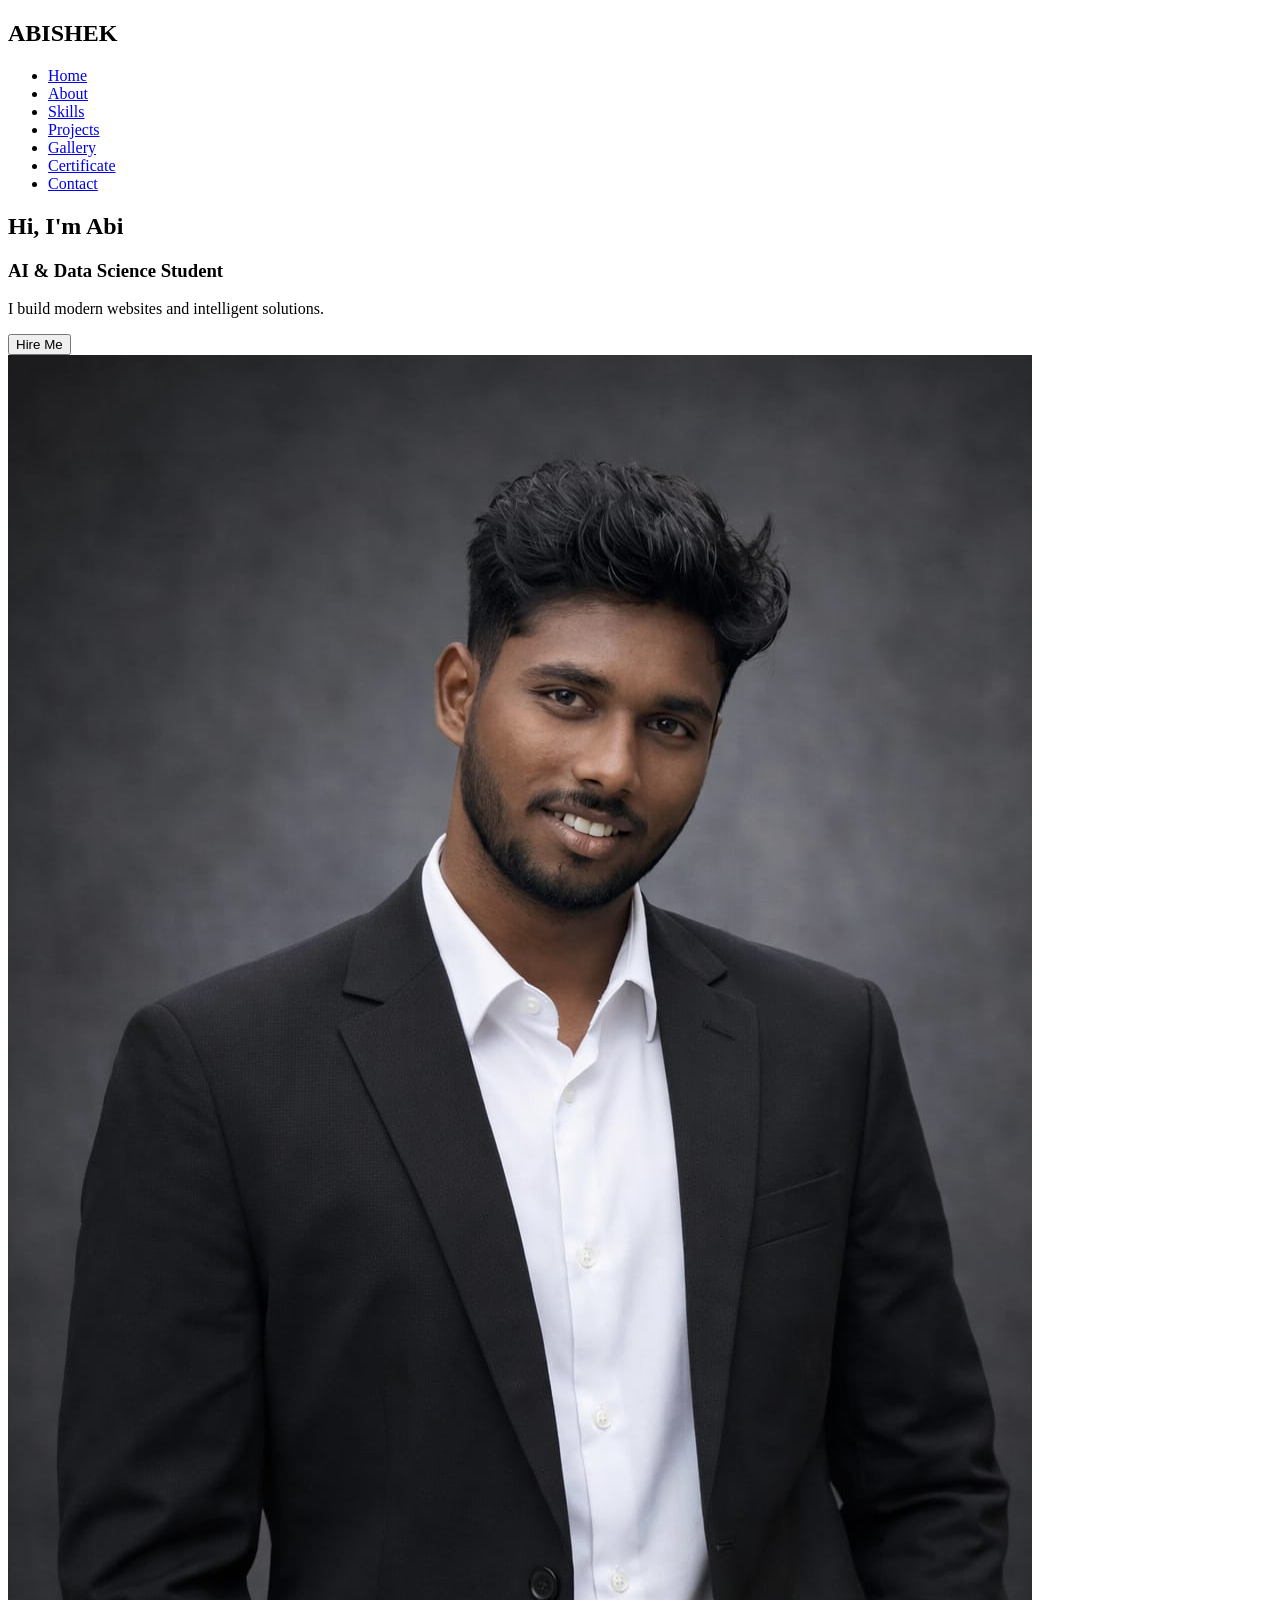
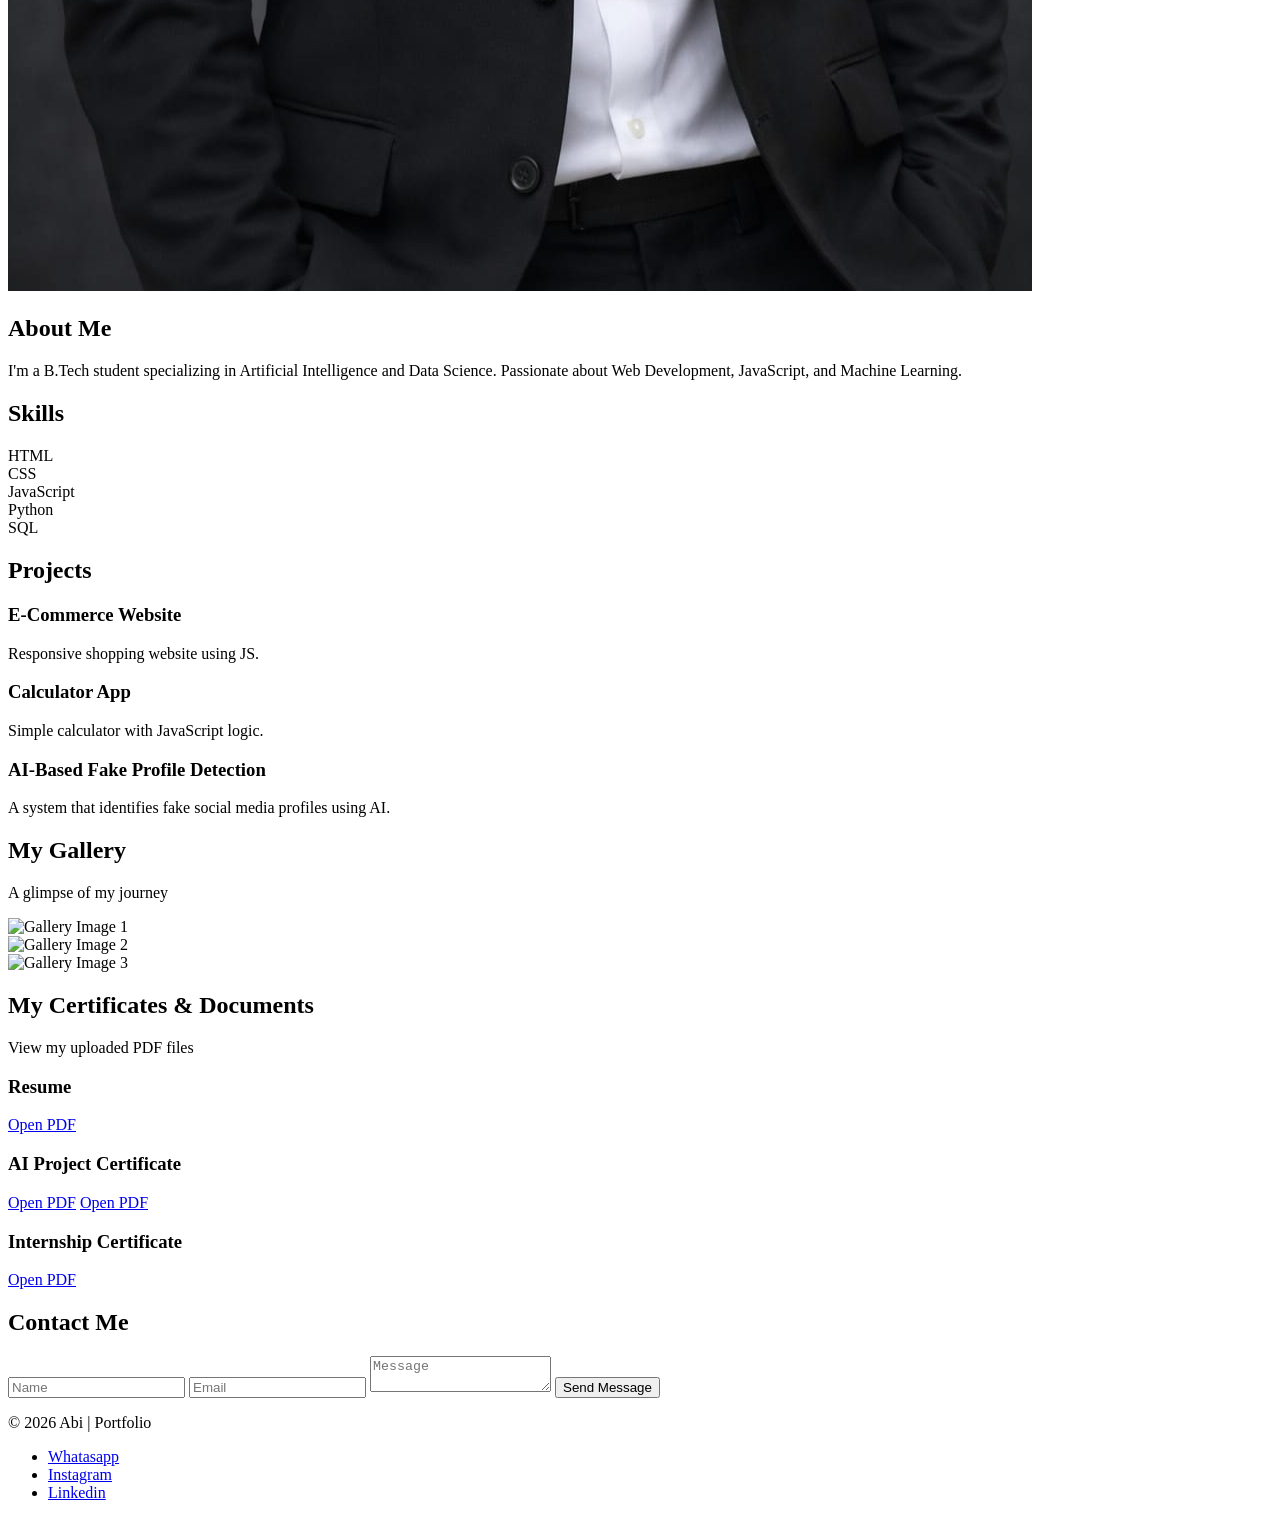
==== index.html @ a483047b "Add files via upload Signed-off-by: Abishek <aabishekanu@gmail.com>" ====
<!DOCTYPE html>
<html lang="en">
<head>
    <meta charset="UTF-8">
    <title>Abi| Portfolio</title>
    <link rel="stylesheet" href="pro.css">
</head>
<body>

<!-- Navbar -->
<header>
    <nav class="navbar">
        <h2 class="logo">ABISHEK</h2>
        <ul class="nav-links">
            <li><a href="#home">Home</a></li>
            <li><a href="#about">About</a></li>
             <li><a href="#skills">Skills</a></li>
            <li><a href="#projects">Projects</a></li>
            <li><a href="#gallery">Gallery</a></li>
            <li><a href="#resume"> Certificate</a></li>
            <li><a href="#contact">Contact</a></li>
        </ul>
    </nav>
</header>

<!-- Hero Section -->
<section id="home" class="hero">
    <div class="hero-text">
        <h1>Hi, I'm <span>Abi</span></h1>
        <h3>AI & Data Science Student</h3>
        <p>I build modern websites and intelligent solutions.</p>
        <button onclick="showMessage()">Hire Me</button>
    </div>

    <div class="hero-img">
        <img src="image.jpg.jpeg" alt="Abi Photo">
    </div>
</section>

<!-- About -->
<section id="about" class="section">
   
    <h2>About Me</h2>
    <p>
        I'm a B.Tech student specializing in Artificial Intelligence and Data Science.
        Passionate about Web Development, JavaScript, and Machine Learning.
    </p>
</section>

<!-- Skills -->
<section id="skills" class="section bg-light">
    <h2>Skills</h2>
    <div class="skills-grid">
        <div class="skill-card">HTML</div>
        <div class="skill-card">CSS</div>
        <div class="skill-card">JavaScript</div>
        <div class="skill-card">Python</div>
        <div class="skill-card">SQL</div>
    </div>
</section>

<!-- Projects -->
<section id="projects" class="section">
    <h2>Projects</h2>
    <div class="project-grid">
        <div class="project-card">
            <h3>E-Commerce Website</h3>
            <p>Responsive shopping website using JS.</p>
        </div>
        <div class="project-card">
            <h3>Calculator App</h3>
            <p>Simple calculator with JavaScript logic.</p>
        </div>
        <div class="project-card">
            <h3>AI-Based Fake Profile Detection</h3>
            <p>A system that identifies fake social media profiles using AI.</p>
        </div>
    </div>
</section>
 <!-- Gallery -->
<section id="gallery" class="section bg-light">
    <h2>My Gallery</h2>
    <p class="section-subtitle">A glimpse of my journey</p>

    <div class="gallery-grid">
        <div class="gallery-card">
            <img src="img.jpg.jpg" alt="Gallery Image 1">
        </div>
        <div class="gallery-card">
            <img src="img1.jpg.jpg" alt="Gallery Image 2">
        </div>
        <div class="gallery-card">
            <img src="img2.jpg.jpg" alt="Gallery Image 3">
        </div>
    </div>

</section>
<!-- PDF Gallery -->
<section id="gallery1" class="section bg-light1">
    <h2>My Certificates & Documents</h2>
    <p class="section-subtitle">View my uploaded PDF files</p>

    <div class="pdf-grid">
        <div class="pdf-card">
            <h3>Resume</h3>
            <src="resume.pdf" type="application/pdf" width="100%" height="200px" />
            <a href="./jobresum.docx" target="_blank" class="pdf-btn">Open PDF</a>
        </div>

        <div class="pdf-card">
            <h3>AI Project Certificate</h3>
            <src="certificate1.pdf" type="application/pdf" width="100%" height="200px" />
            <a href="https://drive.google.com/file/d/1B72And4pLoUKzCduu_mbWz-xiP0XSysW/view?usp=drivesdk" target="_blank" class="pdf-btn">Open PDF</a>
             <a href="https://drive.google.com/file/d/1B72And4pLoUKzCduu_mbWz-xiP0XSysW/view?usp=drivesdk" target="_blank" class="pdf-btn">Open PDF</a>
        </div>

        <div class="pdf-card">
            <h3>Internship Certificate</h3>
            <src="certificate2.pdf" type="application/pdf" width="100%" height="200px" />
            <a href="https://drive.google.com/file/d/10TyChtx0NAt2EqZ3vGag-SKb4QlRWijA/view?usp=drivesdkf" target="_blank" class="pdf-btn">Open PDF</a>
        </div>
    </div>
</section>

<!-- Contact -->
<section id="contact" class="section bg-dark">
    <h2>Contact Me</h2>
    <form class="contact-form">
        <input type="text" placeholder="Name" required>
        <input type="email" placeholder="Email" required>
        <textarea placeholder="Message"></textarea>
        <button type="submit">Send Message</button>
    </form>
</section>

<footer>
    <p>© 2026 Abi | Portfolio</p>
    <ul class="socialmedia">
    <li><a href="https://wa.me/qr/EKMRALUXNLZWH1">Whatasapp</a></li>
    <li><a href="https://www.instagram.com/_abi_spotend_2k5?igsh=MXE5bzB2cThyaWxuNg==m">Instagram</a></li>
    <li><a href="https://www.linkedin.com/in/abishek-a-234bb5365?utm_source=share_via&utm_content=profile&utm_medium=member_android">Linkedin</a></li>
    </ul>
</footer>

<script src="pro.js"></script>
</body>
</html>
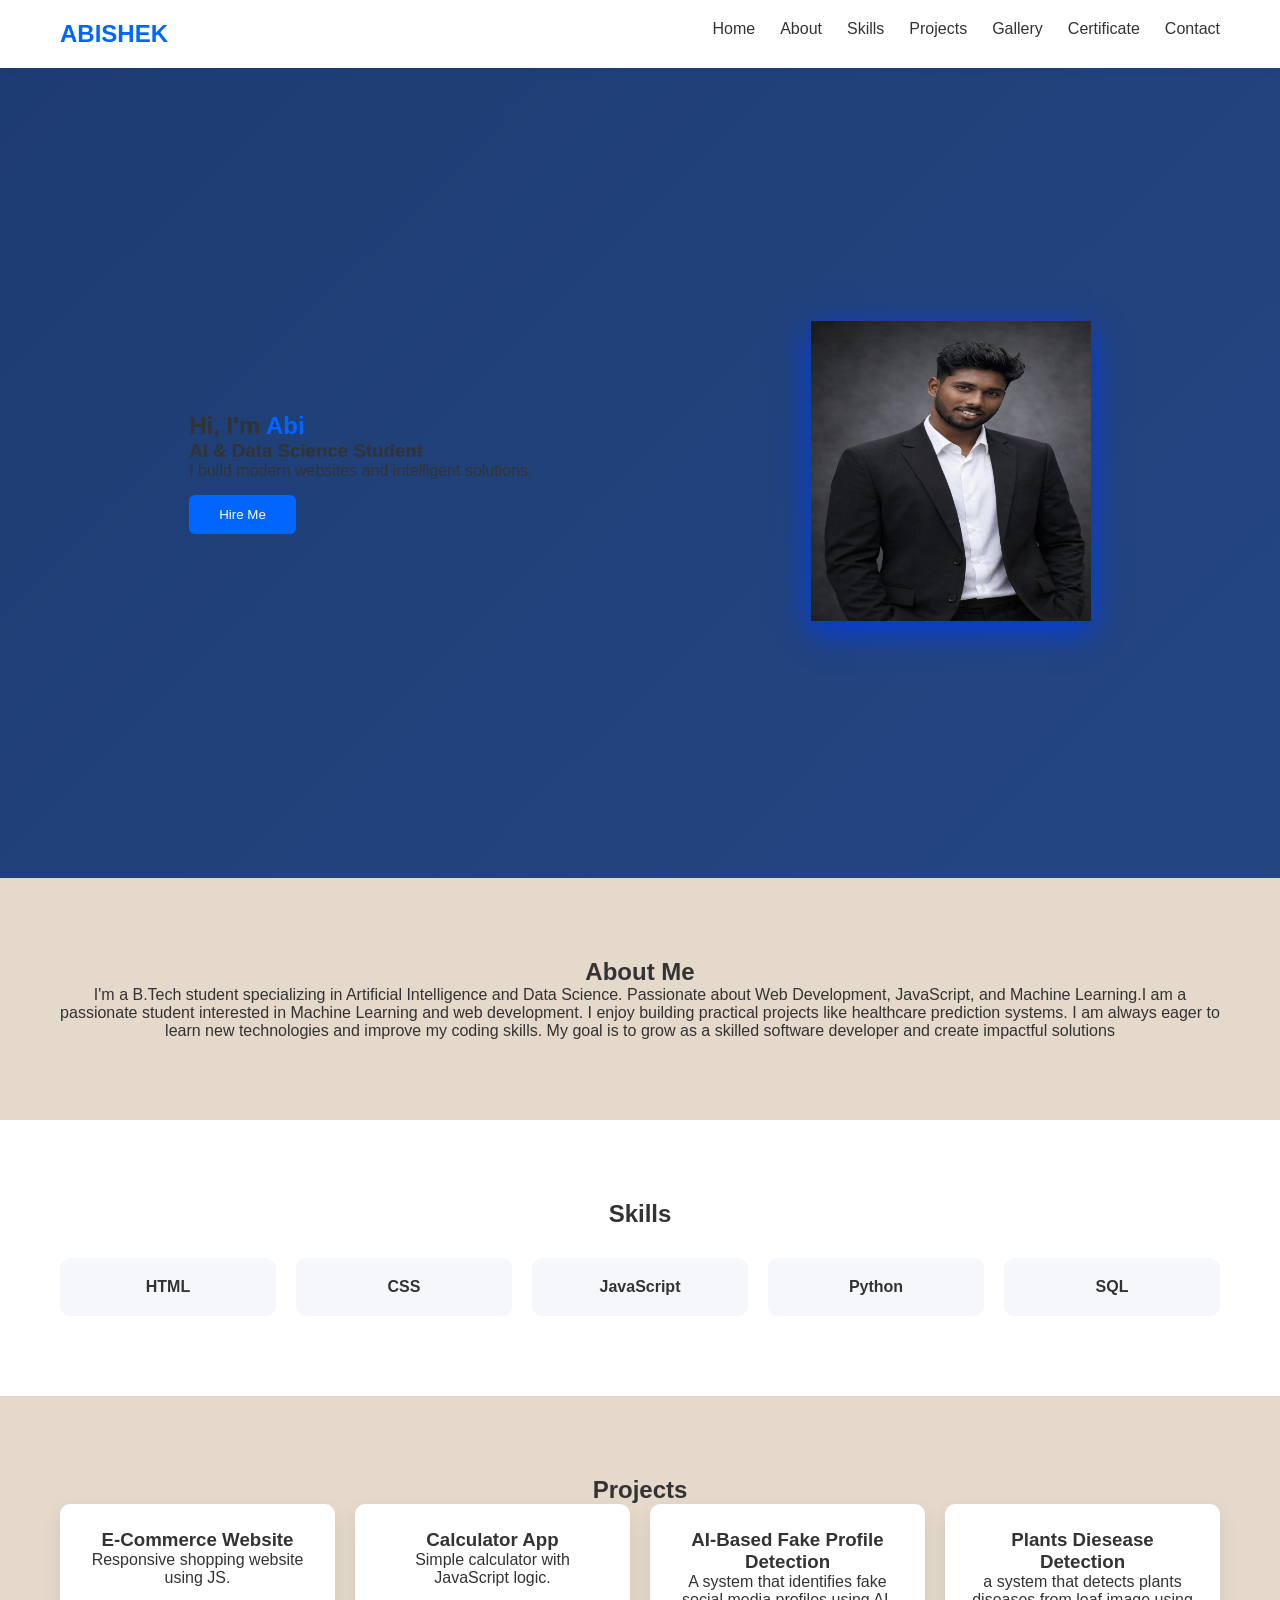
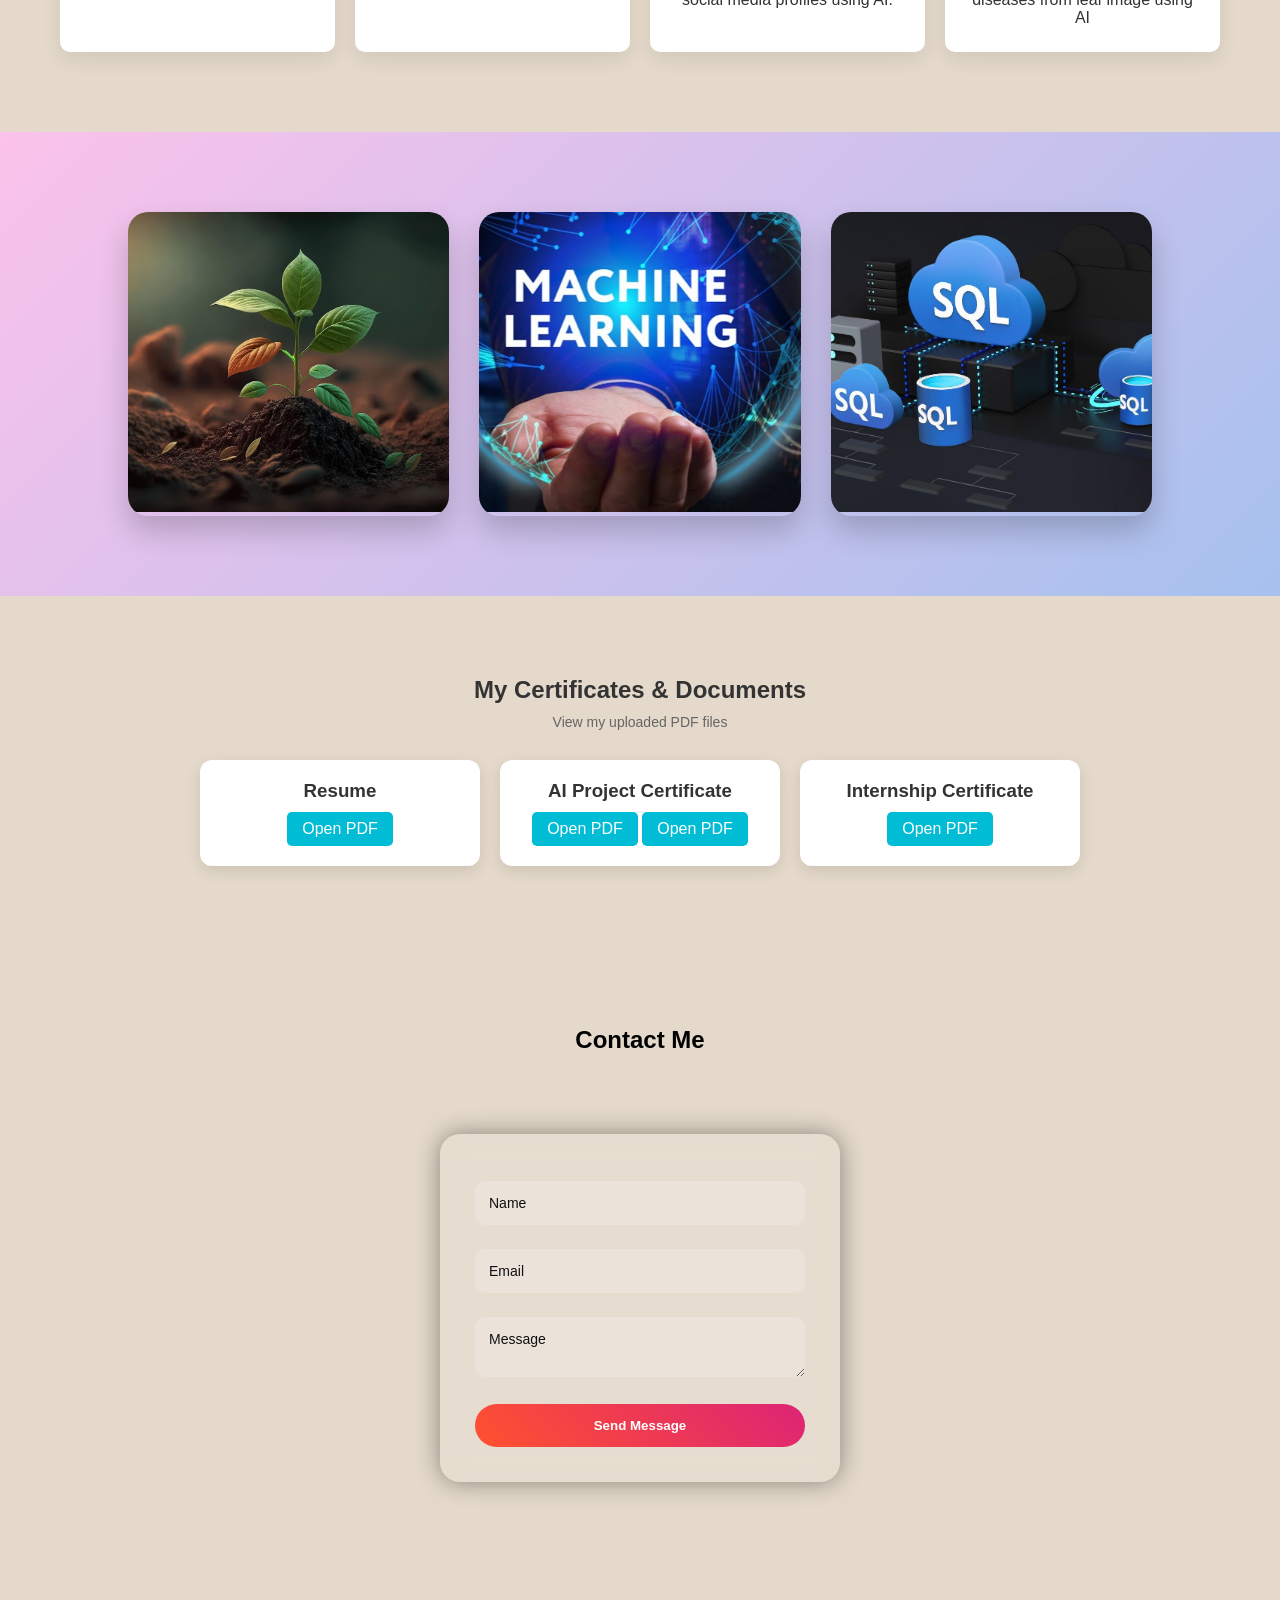
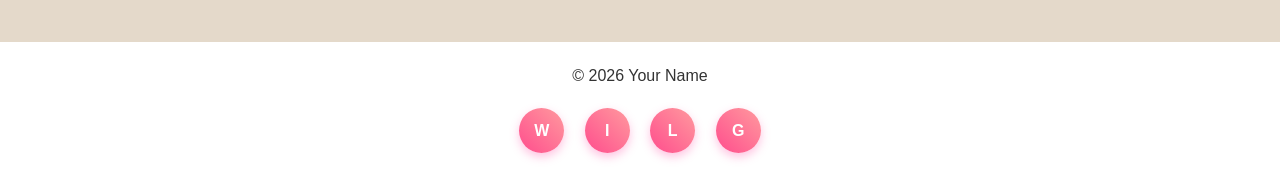
==== commit a500a638: "Add files via upload Signed-off-by: Abishek <aabishekanu@gmail.com>" ====
--- a/index.html
+++ b/index.html
@@ -3,7 +3,7 @@
 <head>
     <meta charset="UTF-8">
     <title>Abi| Portfolio</title>
-    <link rel="stylesheet" href="pro.css">
+    <link rel="stylesheet" href="index.css">
 </head>
 <body>
 
@@ -43,7 +43,10 @@
     <h2>About Me</h2>
     <p>
         I'm a B.Tech student specializing in Artificial Intelligence and Data Science.
-        Passionate about Web Development, JavaScript, and Machine Learning.
+        Passionate about Web Development, JavaScript, and Machine Learning.I am a passionate student interested in Machine Learning and web development.
+I enjoy building practical projects like healthcare prediction systems.
+I am always eager to learn new technologies and improve my coding skills.
+My goal is to grow as a skilled software developer and create impactful solutions
     </p>
 </section>
 
@@ -75,28 +78,44 @@
             <h3>AI-Based Fake Profile Detection</h3>
             <p>A system that identifies fake social media profiles using AI.</p>
         </div>
+        <div class="project-card">
+            <h3>Plants Diesease Detection </h3>
+            <p> a system that detects plants diseases from leaf image using AI</p>
+        </div>
+
+
     </div>
 </section>
- <!-- Gallery -->
-<section id="gallery" class="section bg-light">
-    <h2>My Gallery</h2>
-    <p class="section-subtitle">A glimpse of my journey</p>
+<section class="gallery-section">
+    <div class="gallery-grid">
 
-    <div class="gallery-grid">
-        <div class="gallery-card">
-            <img src="img.jpg.jpg" alt="Gallery Image 1">
+        <div class="gallery-card" onclick="toggleText(this)">
+            <img src="./ai-plants.jpg" alt="Plant">
+            <div class="click-text">
+                This leaf is healthy and analyzed by AI.
+            </div>
         </div>
-        <div class="gallery-card">
-            <img src="img1.jpg.jpg" alt="Gallery Image 2">
+
+        <div class="gallery-card" onclick="toggleText(this)">
+            <img src="./machinelearning1.jpg" alt="Plant">
+            <div class="click-text">
+                Disease detected: Early blight infection.
+            </div>
         </div>
-        <div class="gallery-card">
-            <img src="img2.jpg.jpg" alt="Gallery Image 3">
+
+        <div class="gallery-card" onclick="toggleText(this)">
+            <img src="./sql-image.jpeg" alt="Plant">
+            <div class="click-text">
+                AI confidence level: 95% accuracy.
+            </div>
         </div>
+
     </div>
+</section>
 
 </section>
 <!-- PDF Gallery -->
-<section id="gallery1" class="section bg-light1">
+<section id="resume" class="section bg-light1">
     <h2>My Certificates & Documents</h2>
     <p class="section-subtitle">View my uploaded PDF files</p>
 
@@ -134,14 +153,24 @@
 </section>
 
 <footer>
-    <p>© 2026 Abi | Portfolio</p>
-    <ul class="socialmedia">
-    <li><a href="https://wa.me/qr/EKMRALUXNLZWH1">Whatasapp</a></li>
-    <li><a href="https://www.instagram.com/_abi_spotend_2k5?igsh=MXE5bzB2cThyaWxuNg==m">Instagram</a></li>
-    <li><a href="https://www.linkedin.com/in/abishek-a-234bb5365?utm_source=share_via&utm_content=profile&utm_medium=member_android">Linkedin</a></li>
-    </ul>
+    <p>© 2026 Your Name</p>
+    <div class="social-icons">
+        <a href="https://wa.me/qr/EKMRALUXNLZWH1" class="social-btn">W</a>
+        <a href="https://www.instagram.com/_abi_spotend_2k5?igsh=MXE5bzB2cThyaWxuNg==m" class="social-btn">I</a>
+        <a href="https://www.linkedin.com/in/abishek-a-234bb5365?utm_source=share_via&utm_content=profile&utm_medium=member_android" class="social-btn">L</a>
+        <a href="#" class="social-btn">G</a>
+    </div>
 </footer>
 
-<script src="pro.js"></script>
+<script src="index.js"></script>
+<script>
+function toggleText(card) {
+    card.classList.toggle("active");
+}
+</script>
 </body>
 </html>
+
+
+
+
--- a/index.css
+++ b/index.css
@@ -0,0 +1,318 @@
+* {
+    margin: 0;
+    padding: 0;
+    box-sizing: border-box;
+    font-family: 'Segoe UI', sans-serif;
+}
+
+body {
+    background: #f5f7fb;
+    color: #333;
+}
+
+/* Navbar */
+.navbar {
+    display: flex;
+    justify-content: space-between;
+    padding: 20px 60px;
+    background: #ffffff;
+    box-shadow: 0 2px 10px rgba(0,0,0,0.05);
+}
+
+.logo {
+    color: #0066ff;
+}
+
+.nav-links {
+    display: flex;
+    list-style: none;
+}
+
+.nav-links li {
+    margin-left: 25px;
+}
+
+.nav-links a {
+    text-decoration: none;
+    color: #333;
+    font-weight: 500;
+}
+
+/* Hero */
+.hero {
+    display: flex;
+    justify-content: space-around;
+    align-items: center;
+    height: 90vh;
+    padding: 0 50px;
+}
+
+.hero-text h1 span {
+    color: #0066ff;
+}
+
+.hero-text button {
+    padding: 12px 30px;
+    background: #0066ff;
+    color: white;
+    border: none;
+    margin-top: 15px;
+    border-radius: 6px;
+    cursor: pointer;
+}
+
+.hero-img img {
+    width:280px;
+    height:300px;
+    box-shadow: 0 10px 30px rgba(2, 60, 234, 0.957);
+}
+
+/* Sections */
+.section {
+    padding: 80px 60px;
+    text-align: center;
+    background-color: #e4d9ca;
+}
+
+.bg-light {
+    background: #ffffff;
+}
+
+.bg-dark {
+    background-color: #e4d9ca;
+    color: rgb(0, 0, 0);
+}
+
+/* Skills */
+.skills-grid {
+    display: grid;
+    grid-template-columns: repeat(auto-fit, minmax(150px, 1fr));
+    gap: 20px;
+    margin-top: 30px;
+}
+
+.skill-card {
+    padding: 20px;
+    background: #f5f7fb;
+    border-radius: 10px;
+    font-weight: bold;
+}
+
+/* Projects */
+.project-grid {
+    display: grid;
+    grid-template-columns: repeat(auto-fit, minmax(250px, 1fr));
+    gap: 20px;
+}
+
+.project-card {
+    background: #ffffff;
+    padding: 25px;
+    border-radius: 10px;
+    box-shadow: 0 8px 20px rgba(0,0,0,0.08);
+}
+
+/* Page Background */
+body {
+    background: linear-gradient(135deg, #1e3c72, #2a5298);
+    font-family: Arial, sans-serif;
+}
+
+
+/* Contact Container */
+.contact-form {
+    width: 400px;
+    margin: 80px auto;
+    padding: 35px;
+    border-radius: 20px;
+    background: rgba(255, 255, 255, 0.1);
+    backdrop-filter: blur(12px);
+    box-shadow: 0 0 25px rgba(0, 0, 0, 0.4);
+    display: flex;
+    flex-direction: column;
+}
+
+/* Inputs & Textarea */
+.contact-form input,
+.contact-form textarea {
+    margin: 12px 0;
+    padding: 14px;
+    border-radius: 10px;
+    border: none;
+    outline: none;
+    font-size: 14px;
+    background: rgba(255, 255, 255, 0.2);
+    color: rgb(29, 29, 29);
+    transition: 0.3s ease;
+}
+
+/* Placeholder Color */
+.contact-form input::placeholder,
+.contact-form textarea::placeholder {
+    color: #101010;
+}
+
+/* Focus Effect */
+.contact-form input:focus,
+.contact-form textarea:focus {
+    background: rgba(255, 255, 255, 0.3);
+    box-shadow: 0 0 10px rgba(224, 210, 210, 0.6);
+}
+
+/* Button */
+.contact-form button {
+    margin-top: 15px;
+    padding: 14px;
+    border-radius: 25px;
+    border: none;
+    background: linear-gradient(45deg, #ff512f, #dd2476);
+    color: white;
+    font-weight: bold;
+    cursor: pointer;
+    transition: 0.3s;
+}
+
+/* Button Hover */
+.contact-form button:hover {
+    transform: scale(1.05);
+    box-shadow: 0 0 15px rgba(210, 203, 203, 0.7);
+}
+/* Footer */
+footer {
+    text-align: center;
+    padding: 25px;
+    background: #ffffff;
+}
+
+/* Subtitle */
+.section-subtitle {
+    margin-top: 10px;
+    color: #666;
+    font-size: 14px;
+}
+
+/* Social Icons Container */
+.social-icons {
+    margin-top: 15px;
+}
+
+/* Social Button */
+.social-btn {
+    display: inline-flex;
+    align-items: center;
+    justify-content: center;
+    width: 45px;
+    height: 45px;
+    margin: 8px;
+    border-radius: 50%;
+    background: linear-gradient(45deg, #ff4d8d, #ff9a9e);
+    color: white;
+    font-weight: bold;
+    text-decoration: none;
+    transition: 0.3s ease;
+    box-shadow: 0 4px 10px rgba(255, 105, 180, 0.4);
+}
+
+/* Hover Effect */
+.social-btn:hover {
+    transform: translateY(-6px);
+    box-shadow: 0 8px 18px rgba(255, 105, 180, 0.7);
+    background: linear-gradient(45deg, #d63384, #ff4d8d);
+}
+.gallery-section {
+    padding: 80px 10%;
+    background: linear-gradient(135deg, #fbc2eb, #a6c1ee);
+}
+
+.gallery-grid {
+    display: grid;
+    grid-template-columns: repeat(auto-fit, minmax(250px, 1fr));
+    gap: 30px;
+}
+
+.gallery-card {
+    position: relative;
+    border-radius: 20px;
+    overflow: hidden;
+    cursor: pointer;
+    box-shadow: 0 15px 30px rgba(0,0,0,0.2);
+    transition: 0.4s ease;
+}
+
+.gallery-card img {
+    width: 100%;
+    height: 300px;
+    object-fit: cover;
+}
+
+/* Hidden Text */
+.gallery-card .click-text {
+    position: absolute;
+    bottom: 0;
+    width: 100%;
+    height: 100%;
+    background: rgba(0,0,0,0.75);
+    color: white;
+    display: flex;
+    justify-content: center;
+    align-items: center;
+    text-align: center;
+    padding: 20px;
+    opacity: 0;
+    transition: 0.4s ease;
+    font-size: 18px;
+}
+
+/* Show text when active */
+.gallery-card.active .click-text {
+    opacity: 1;
+}
+/* PDF Gallery */
+.pdf-grid {
+    display: flex;
+    justify-content: center;
+    gap: 20px;
+    flex-wrap: wrap;
+    margin-top: 30px;
+}
+
+.pdf-card {
+    background: white;
+    padding: 20px;
+    width: 280px;
+    border-radius: 12px;
+    box-shadow: 0 5px 15px rgba(0,0,0,0.1);
+    transition: 0.3s;
+}
+
+.pdf-card:hover {
+    transform: translateY(-8px);
+}
+
+.pdf-btn {
+    display: inline-block;
+    margin-top: 10px;
+    padding: 8px 15px;
+    background: #00bcd4;
+    color: white;
+    text-decoration: none;
+    border-radius: 5px;
+}
+.socialmedia {
+    display: flex;
+    justify-content: space-between;
+    padding: 20px 60px;
+    background: #ffffff;
+    box-shadow: 0 2px 10px rgba(0,0,0,0.05);
+}
+.socialmedia li{
+    list-style: none;
+
+}
+.socialmedia button{
+   
+    border-style: none;
+
+}
+
+
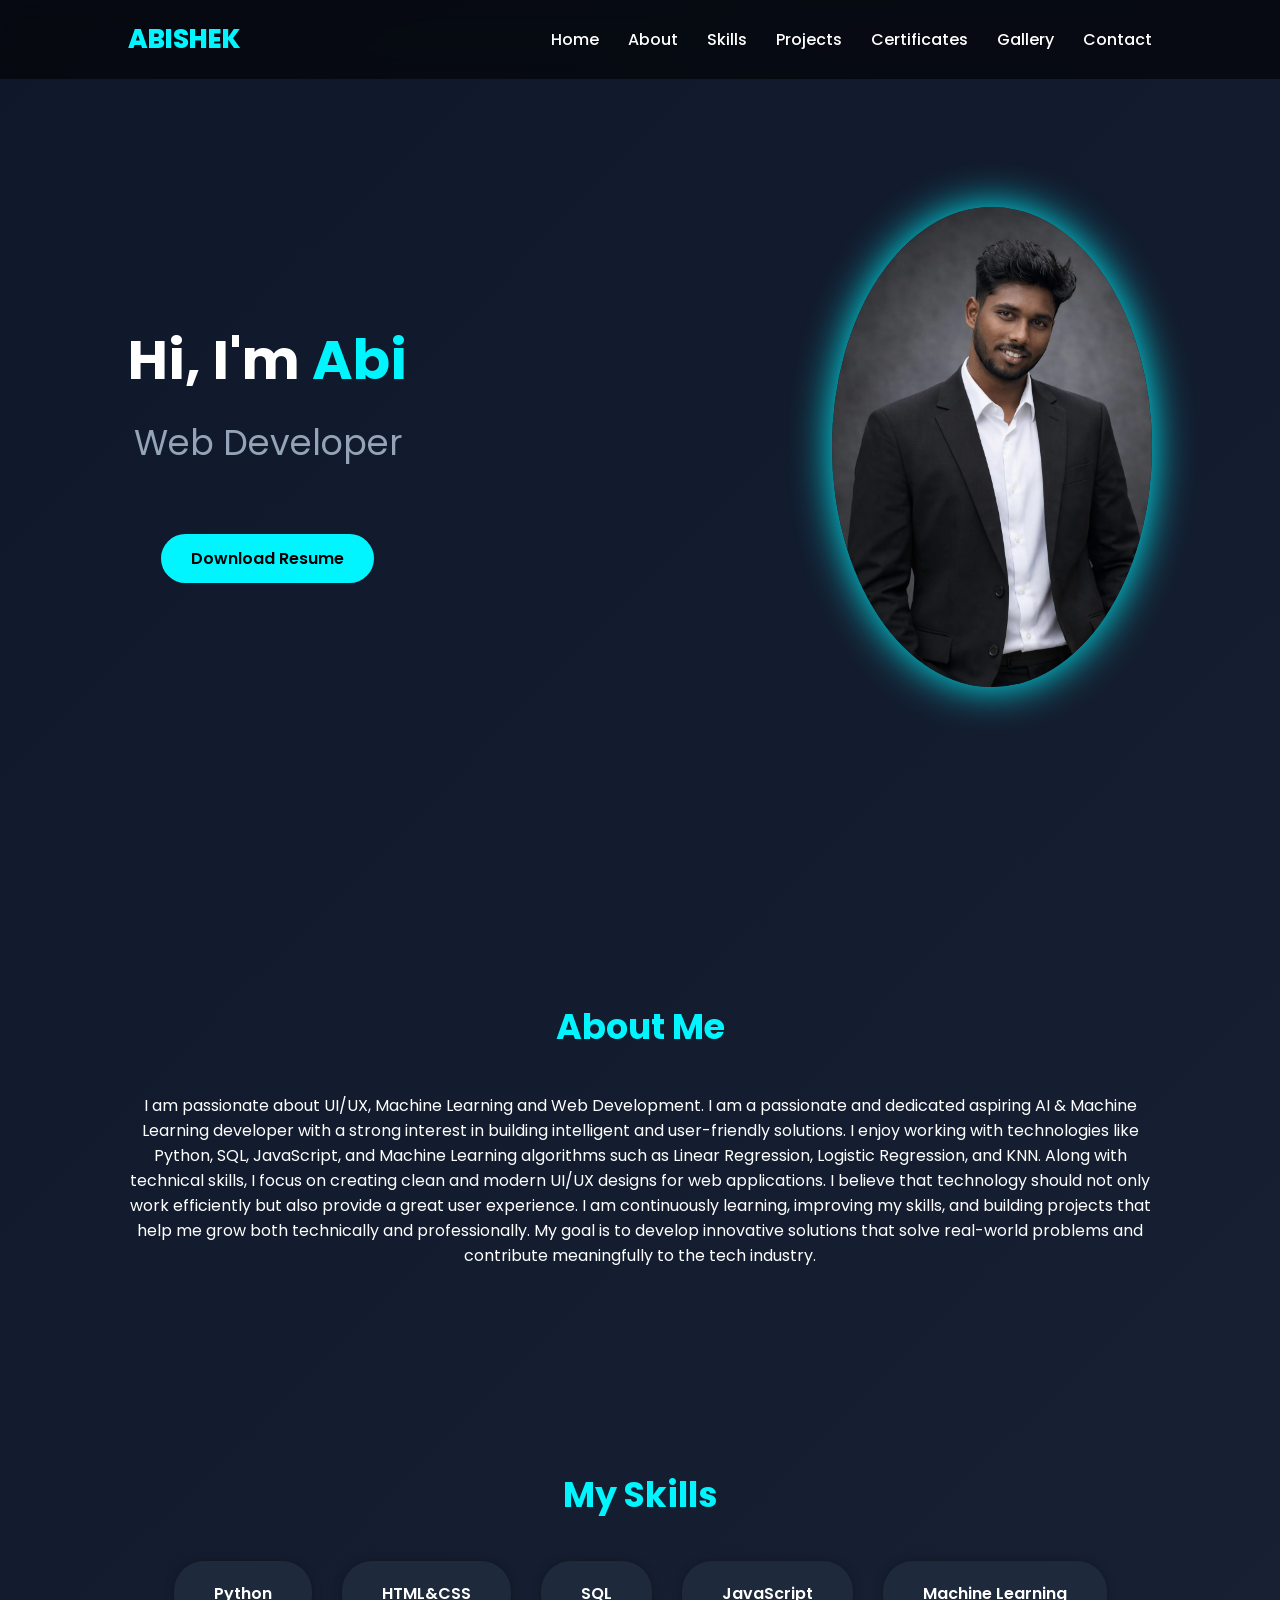
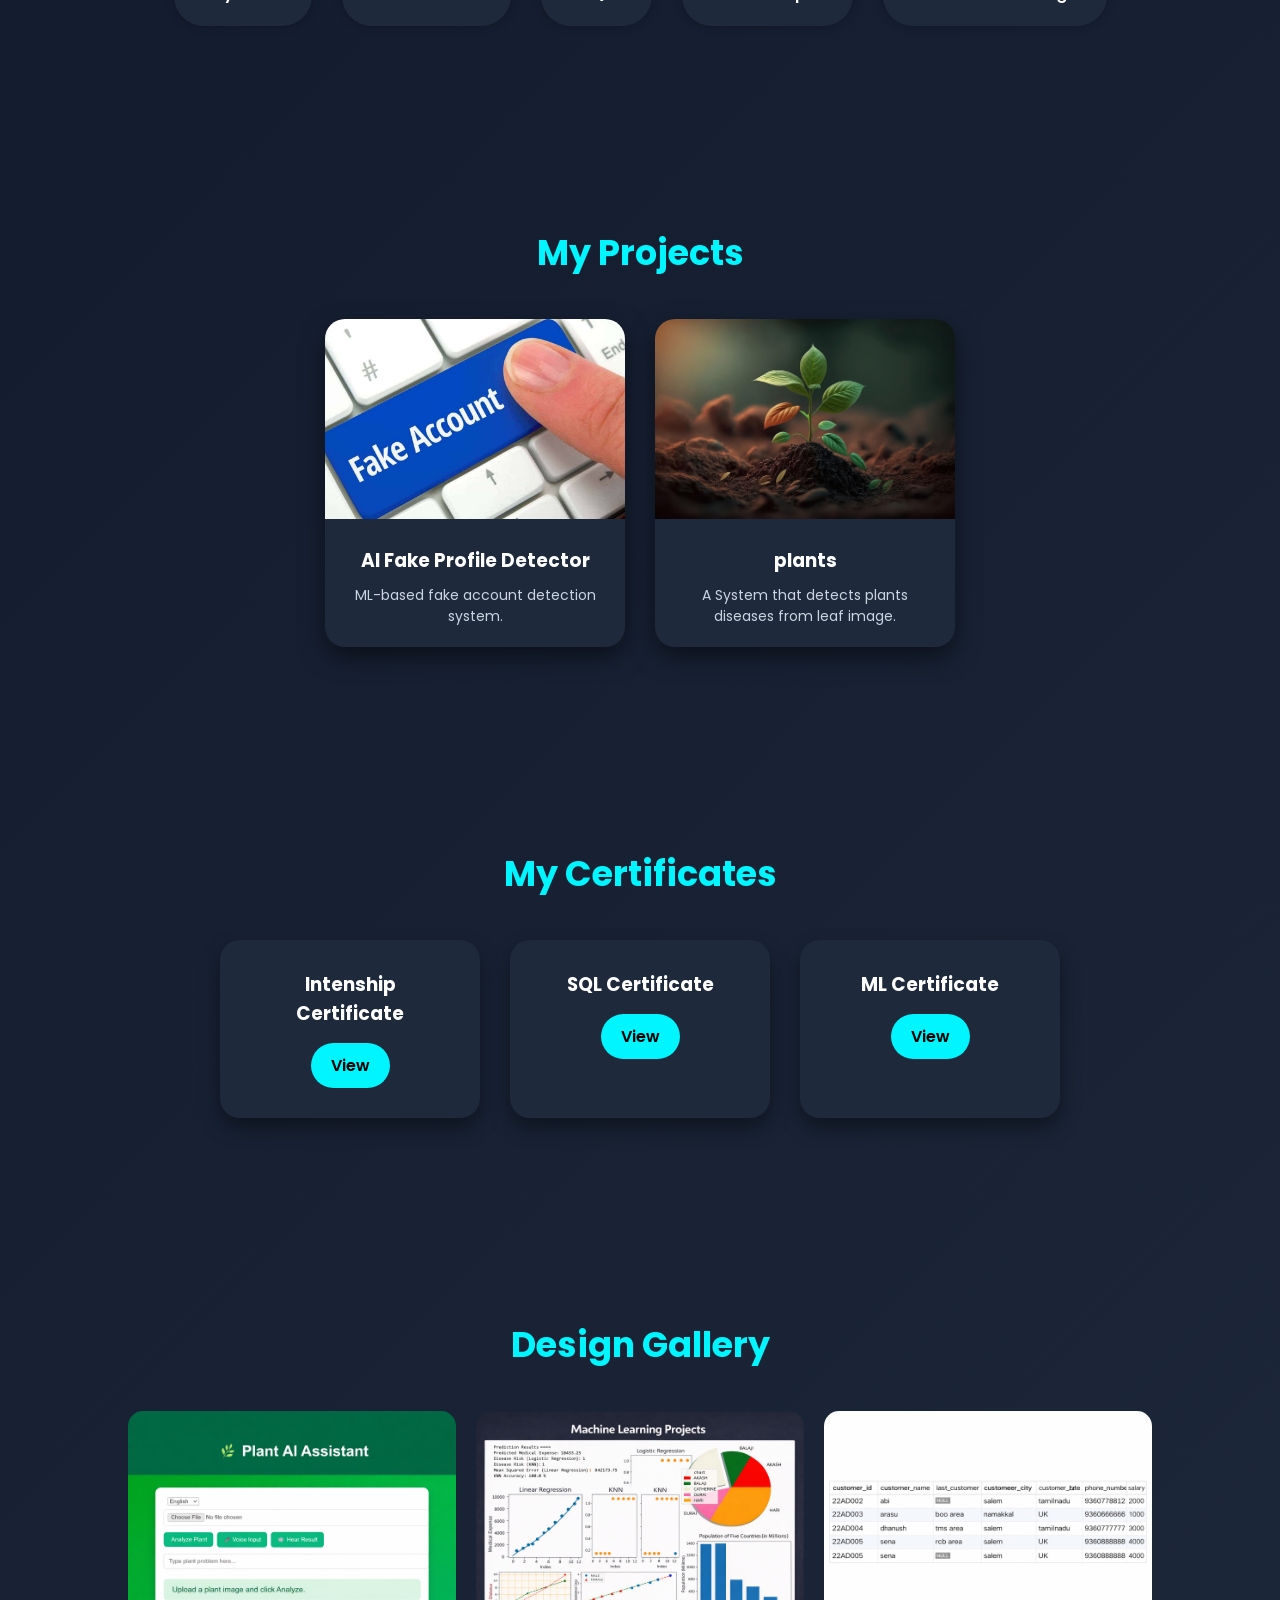
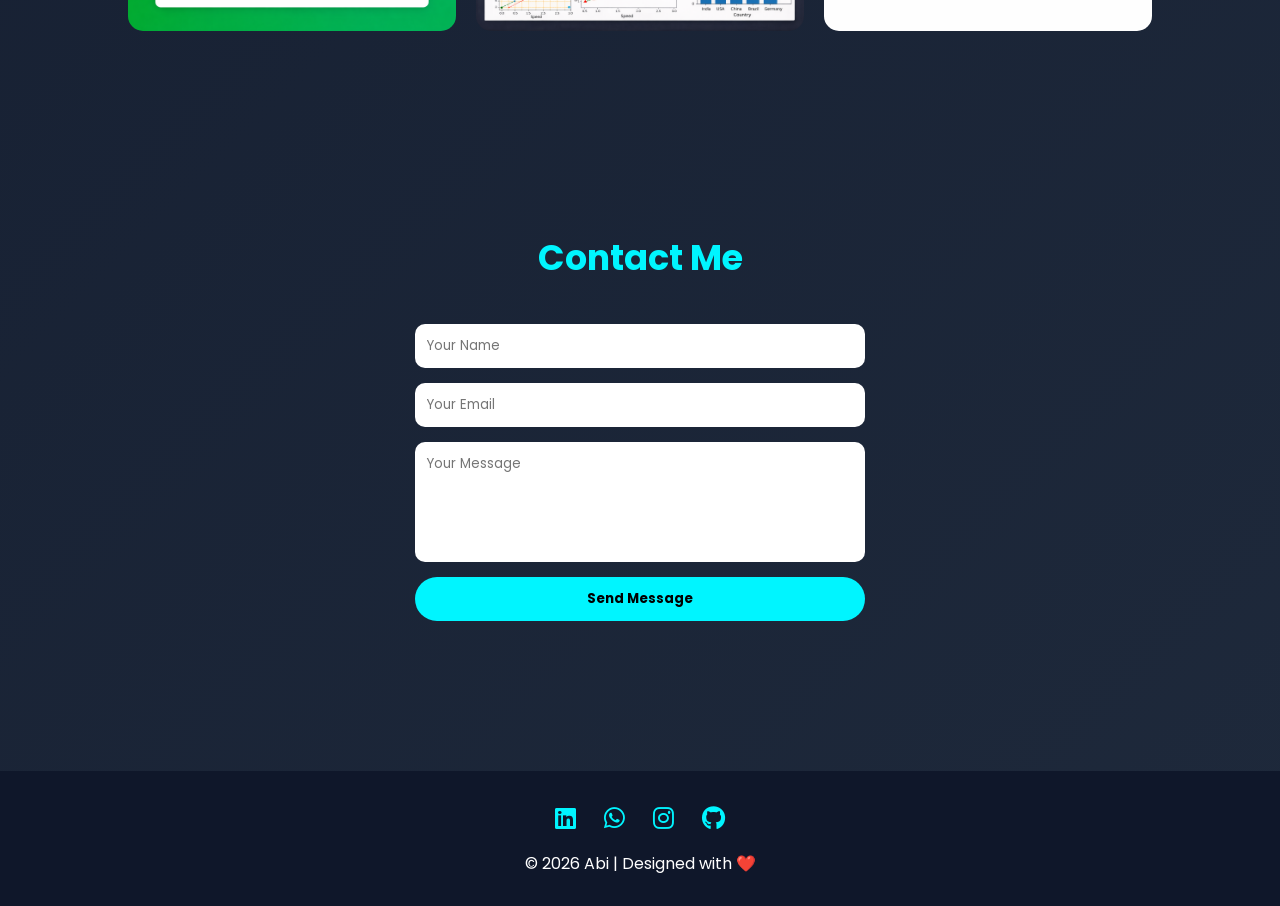
==== commit 02ef6dfa: "Add files via upload Signed-off-by: Abishek <aabishekanu@gmail.com>" ====
--- a/index.html
+++ b/index.html
@@ -1,176 +1,150 @@
 <!DOCTYPE html>
 <html lang="en">
 <head>
-    <meta charset="UTF-8">
-    <title>Abi| Portfolio</title>
-    <link rel="stylesheet" href="index.css">
+<meta charset="UTF-8">
+<meta name="viewport" content="width=device-width, initial-scale=1.0">
+<title>Abi | Portfolio</title>
+
+<link rel="stylesheet" href="index.css">
+<link href="https://fonts.googleapis.com/css2?family=Poppins:wght@300;400;600;800&display=swap" rel="stylesheet">
+<link rel="stylesheet" href="https://cdnjs.cloudflare.com/ajax/libs/font-awesome/6.5.0/css/all.min.css">
+
 </head>
 <body>
 
-<!-- Navbar -->
+<!-- HEADER -->
 <header>
-    <nav class="navbar">
-        <h2 class="logo">ABISHEK</h2>
-        <ul class="nav-links">
-            <li><a href="#home">Home</a></li>
-            <li><a href="#about">About</a></li>
-             <li><a href="#skills">Skills</a></li>
-            <li><a href="#projects">Projects</a></li>
-            <li><a href="#gallery">Gallery</a></li>
-            <li><a href="#resume"> Certificate</a></li>
-            <li><a href="#contact">Contact</a></li>
-        </ul>
+    <div class="logo">ABISHEK</div>
+    <nav>
+        <a href="#home">Home</a>
+        <a href="#about">About</a>
+        <a href="#skills">Skills</a>
+        <a href="#projects">Projects</a>
+        <a href="#certificates">Certificates</a>
+        <a href="#gallery">Gallery</a>
+        <a href="#contact">Contact</a>
     </nav>
 </header>
 
-<!-- Hero Section -->
+<!-- HERO -->
 <section id="home" class="hero">
     <div class="hero-text">
         <h1>Hi, I'm <span>Abi</span></h1>
-        <h3>AI & Data Science Student</h3>
-        <p>I build modern websites and intelligent solutions.</p>
-        <button onclick="showMessage()">Hire Me</button>
+        <h2 class="typing"></h2>
+        <a href="resume.pdf" download class="btn">Download Resume</a>
     </div>
-
     <div class="hero-img">
-        <img src="image.jpg.jpeg" alt="Abi Photo">
+        <img src="image.jpg.jpeg" alt="Profile">
     </div>
 </section>
 
-<!-- About -->
-<section id="about" class="section">
-   
+<!-- ABOUT -->
+<section id="about">
     <h2>About Me</h2>
-    <p>
-        I'm a B.Tech student specializing in Artificial Intelligence and Data Science.
-        Passionate about Web Development, JavaScript, and Machine Learning.I am a passionate student interested in Machine Learning and web development.
-I enjoy building practical projects like healthcare prediction systems.
-I am always eager to learn new technologies and improve my coding skills.
-My goal is to grow as a skilled software developer and create impactful solutions
+    <p>I am passionate about UI/UX, Machine Learning and Web Development.
+        I am a passionate and dedicated aspiring AI & Machine Learning developer with a strong interest in building intelligent and user-friendly solutions. I enjoy working with technologies like Python, SQL, JavaScript, and Machine Learning algorithms such as Linear Regression, Logistic Regression, and KNN.
+
+Along with technical skills, I focus on creating clean and modern UI/UX designs for web applications. I believe that technology should not only work efficiently but also provide a great user experience.
+
+I am continuously learning, improving my skills, and building projects that help me grow both technically and professionally. My goal is to develop innovative solutions that solve real-world problems and contribute meaningfully to the tech industry.
     </p>
 </section>
 
-<!-- Skills -->
-<section id="skills" class="section bg-light">
-    <h2>Skills</h2>
-    <div class="skills-grid">
-        <div class="skill-card">HTML</div>
-        <div class="skill-card">CSS</div>
+<!-- SKILLS -->
+<section id="skills">
+    <h2>My Skills</h2>
+    <div class="skill-container">
+        <div class="skill-card">Python</div>
+        <div class="skill-card">HTML&CSS</div>
+        <div class="skill-card">SQL</div>
         <div class="skill-card">JavaScript</div>
-        <div class="skill-card">Python</div>
-        <div class="skill-card">SQL</div>
+        <div class="skill-card">Machine Learning</div>
     </div>
 </section>
 
-<!-- Projects -->
-<section id="projects" class="section">
-    <h2>Projects</h2>
-    <div class="project-grid">
+<!-- PROJECTS -->
+<section id="projects">
+    <h2>My Projects</h2>
+    <div class="project-container">
         <div class="project-card">
-            <h3>E-Commerce Website</h3>
-            <p>Responsive shopping website using JS.</p>
-        </div>
-        <div class="project-card">
-            <h3>Calculator App</h3>
-            <p>Simple calculator with JavaScript logic.</p>
-        </div>
-        <div class="project-card">
-            <h3>AI-Based Fake Profile Detection</h3>
-            <p>A system that identifies fake social media profiles using AI.</p>
-        </div>
-        <div class="project-card">
-            <h3>Plants Diesease Detection </h3>
-            <p> a system that detects plants diseases from leaf image using AI</p>
-        </div>
-
-
-    </div>
-</section>
-<section class="gallery-section">
-    <div class="gallery-grid">
-
-        <div class="gallery-card" onclick="toggleText(this)">
-            <img src="./ai-plants.jpg" alt="Plant">
-            <div class="click-text">
-                This leaf is healthy and analyzed by AI.
+            <img src="fake.jpg">
+            <div class="project-info">
+                <h3>AI Fake Profile Detector</h3>
+                <p>ML-based fake account detection system.</p>
             </div>
         </div>
 
-        <div class="gallery-card" onclick="toggleText(this)">
-            <img src="./machinelearning1.jpg" alt="Plant">
-            <div class="click-text">
-                Disease detected: Early blight infection.
+        <div class="project-card">
+            <img src="ai-plants.jpg">
+            <div class="project-info">
+                <h3>plants</h3>
+                <p>A System that detects plants diseases from leaf image.</p>
             </div>
-        </div>
-
-        <div class="gallery-card" onclick="toggleText(this)">
-            <img src="./sql-image.jpeg" alt="Plant">
-            <div class="click-text">
-                AI confidence level: 95% accuracy.
-            </div>
-        </div>
-
-    </div>
-</section>
-
-</section>
-<!-- PDF Gallery -->
-<section id="resume" class="section bg-light1">
-    <h2>My Certificates & Documents</h2>
-    <p class="section-subtitle">View my uploaded PDF files</p>
-
-    <div class="pdf-grid">
-        <div class="pdf-card">
-            <h3>Resume</h3>
-            <src="resume.pdf" type="application/pdf" width="100%" height="200px" />
-            <a href="./jobresum.docx" target="_blank" class="pdf-btn">Open PDF</a>
-        </div>
-
-        <div class="pdf-card">
-            <h3>AI Project Certificate</h3>
-            <src="certificate1.pdf" type="application/pdf" width="100%" height="200px" />
-            <a href="https://drive.google.com/file/d/1B72And4pLoUKzCduu_mbWz-xiP0XSysW/view?usp=drivesdk" target="_blank" class="pdf-btn">Open PDF</a>
-             <a href="https://drive.google.com/file/d/1B72And4pLoUKzCduu_mbWz-xiP0XSysW/view?usp=drivesdk" target="_blank" class="pdf-btn">Open PDF</a>
-        </div>
-
-        <div class="pdf-card">
-            <h3>Internship Certificate</h3>
-            <src="certificate2.pdf" type="application/pdf" width="100%" height="200px" />
-            <a href="https://drive.google.com/file/d/10TyChtx0NAt2EqZ3vGag-SKb4QlRWijA/view?usp=drivesdkf" target="_blank" class="pdf-btn">Open PDF</a>
         </div>
     </div>
 </section>
 
-<!-- Contact -->
-<section id="contact" class="section bg-dark">
+<!-- CERTIFICATES -->
+<section id="certificates">
+    <h2>My Certificates</h2>
+    <div class="certificate-container">
+        <div class="certificate-card">
+            <h3>Intenship Certificate</h3>
+            <a href="https://drive.google.com/file/d/10TyChtx0NAt2EqZ3vGag-SKb4QlRWijA/view?usp=drivesdk" target="_blank">View</a>
+        </div>
+
+        <div class="certificate-card">
+            <h3>SQL Certificate</h3>
+            <a href="https://drive.google.com/file/d/1C-qY83-hIoXSp63yhcVbXzSzlGd-jonc/view?usp=drivesdk" target="_blank">View</a>
+        </div>
+
+        <div class="certificate-card">
+            <h3>ML Certificate</h3>
+            <a href="https://drive.google.com/file/d/1B72And4pLoUKzCduu_mbWz-xiP0XSysW/view?usp=drivesdk" target="_blank">View</a>
+        </div>
+    </div>
+</section>
+
+<!-- ========================= -->
+<!-- NEW GALLERY SECTION -->
+<!-- ========================= -->
+<section id="gallery">
+    <h2>Design Gallery</h2>
+    <div class="gallery-grid">
+        <img src="plants.png" onclick="openModal(this)">
+        <img src="ml.png" onclick="openModal(this)">
+        <img src="out.png" onclick="openModal(this)">
+      
+    </div>
+</section>
+
+<!-- IMAGE MODAL -->
+<div id="imageModal" class="modal" onclick="closeModal()">
+    <img id="modalImg">
+</div>
+
+<!-- CONTACT -->
+<section id="contact">
     <h2>Contact Me</h2>
-    <form class="contact-form">
-        <input type="text" placeholder="Name" required>
-        <input type="email" placeholder="Email" required>
-        <textarea placeholder="Message"></textarea>
+    <form>
+        <input type="text" placeholder="Your Name" required>
+        <input type="email" placeholder="Your Email" required>
+        <textarea placeholder="Your Message"></textarea>
         <button type="submit">Send Message</button>
     </form>
 </section>
 
+<!-- FOOTER -->
 <footer>
-    <p>© 2026 Your Name</p>
     <div class="social-icons">
-        <a href="https://wa.me/qr/EKMRALUXNLZWH1" class="social-btn">W</a>
-        <a href="https://www.instagram.com/_abi_spotend_2k5?igsh=MXE5bzB2cThyaWxuNg==m" class="social-btn">I</a>
-        <a href="https://www.linkedin.com/in/abishek-a-234bb5365?utm_source=share_via&utm_content=profile&utm_medium=member_android" class="social-btn">L</a>
-        <a href="#" class="social-btn">G</a>
+        <a href="https://www.linkedin.com/in/abishek-a-234bb5365?utm_source=share_via&utm_content=profile&utm_medium=member_android"><i class="fab fa-linkedin"></i></a>
+        <a href="https://wa.me/qr/EKMRALUXNLZWH1"><i class="fab fa-whatsapp"></i></a>
+        <a href="https://www.instagram.com/_abi_spotend_2k5?igsh=MXE5bzB2cThyaWxuNg=="><i class="fab fa-instagram"></i></a>
+        <a href="https://github.com/aabishekanu-sys"><i class="fab fa-github"></i></a>
     </div>
+    <p>© 2026 Abi | Designed with ❤️</p>
 </footer>
 
 <script src="index.js"></script>
-<script>
-function toggleText(card) {
-    card.classList.toggle("active");
-}
-</script>
 </body>
-</html>
-
-
-
-
+</html>
--- a/index.css
+++ b/index.css
@@ -1,318 +1,359 @@
-* {
-    margin: 0;
-    padding: 0;
-    box-sizing: border-box;
-    font-family: 'Segoe UI', sans-serif;
-}
-
-body {
-    background: #f5f7fb;
-    color: #333;
-}
-
-/* Navbar */
-.navbar {
-    display: flex;
-    justify-content: space-between;
-    padding: 20px 60px;
-    background: #ffffff;
-    box-shadow: 0 2px 10px rgba(0,0,0,0.05);
-}
-
-.logo {
-    color: #0066ff;
-}
-
-.nav-links {
-    display: flex;
-    list-style: none;
-}
-
-.nav-links li {
-    margin-left: 25px;
-}
-
-.nav-links a {
-    text-decoration: none;
-    color: #333;
-    font-weight: 500;
-}
-
-/* Hero */
-.hero {
-    display: flex;
-    justify-content: space-around;
-    align-items: center;
-    height: 90vh;
-    padding: 0 50px;
-}
-
-.hero-text h1 span {
-    color: #0066ff;
-}
-
-.hero-text button {
-    padding: 12px 30px;
-    background: #0066ff;
-    color: white;
-    border: none;
-    margin-top: 15px;
-    border-radius: 6px;
-    cursor: pointer;
-}
-
-.hero-img img {
-    width:280px;
-    height:300px;
-    box-shadow: 0 10px 30px rgba(2, 60, 234, 0.957);
-}
-
-/* Sections */
-.section {
-    padding: 80px 60px;
-    text-align: center;
-    background-color: #e4d9ca;
-}
-
-.bg-light {
-    background: #ffffff;
-}
-
-.bg-dark {
-    background-color: #e4d9ca;
-    color: rgb(0, 0, 0);
-}
-
-/* Skills */
-.skills-grid {
-    display: grid;
-    grid-template-columns: repeat(auto-fit, minmax(150px, 1fr));
-    gap: 20px;
-    margin-top: 30px;
-}
-
-.skill-card {
-    padding: 20px;
-    background: #f5f7fb;
-    border-radius: 10px;
-    font-weight: bold;
-}
-
-/* Projects */
-.project-grid {
-    display: grid;
-    grid-template-columns: repeat(auto-fit, minmax(250px, 1fr));
-    gap: 20px;
-}
-
-.project-card {
-    background: #ffffff;
-    padding: 25px;
-    border-radius: 10px;
-    box-shadow: 0 8px 20px rgba(0,0,0,0.08);
-}
-
-/* Page Background */
-body {
-    background: linear-gradient(135deg, #1e3c72, #2a5298);
-    font-family: Arial, sans-serif;
-}
-
-
-/* Contact Container */
-.contact-form {
-    width: 400px;
-    margin: 80px auto;
-    padding: 35px;
-    border-radius: 20px;
-    background: rgba(255, 255, 255, 0.1);
-    backdrop-filter: blur(12px);
-    box-shadow: 0 0 25px rgba(0, 0, 0, 0.4);
-    display: flex;
-    flex-direction: column;
-}
-
-/* Inputs & Textarea */
-.contact-form input,
-.contact-form textarea {
-    margin: 12px 0;
-    padding: 14px;
-    border-radius: 10px;
-    border: none;
-    outline: none;
-    font-size: 14px;
-    background: rgba(255, 255, 255, 0.2);
-    color: rgb(29, 29, 29);
-    transition: 0.3s ease;
-}
-
-/* Placeholder Color */
-.contact-form input::placeholder,
-.contact-form textarea::placeholder {
-    color: #101010;
-}
-
-/* Focus Effect */
-.contact-form input:focus,
-.contact-form textarea:focus {
-    background: rgba(255, 255, 255, 0.3);
-    box-shadow: 0 0 10px rgba(224, 210, 210, 0.6);
-}
-
-/* Button */
-.contact-form button {
-    margin-top: 15px;
-    padding: 14px;
-    border-radius: 25px;
-    border: none;
-    background: linear-gradient(45deg, #ff512f, #dd2476);
-    color: white;
-    font-weight: bold;
-    cursor: pointer;
-    transition: 0.3s;
-}
-
-/* Button Hover */
-.contact-form button:hover {
-    transform: scale(1.05);
-    box-shadow: 0 0 15px rgba(210, 203, 203, 0.7);
-}
-/* Footer */
-footer {
-    text-align: center;
-    padding: 25px;
-    background: #ffffff;
-}
-
-/* Subtitle */
-.section-subtitle {
-    margin-top: 10px;
-    color: #666;
-    font-size: 14px;
-}
-
-/* Social Icons Container */
-.social-icons {
-    margin-top: 15px;
-}
-
-/* Social Button */
-.social-btn {
-    display: inline-flex;
-    align-items: center;
-    justify-content: center;
-    width: 45px;
-    height: 45px;
-    margin: 8px;
-    border-radius: 50%;
-    background: linear-gradient(45deg, #ff4d8d, #ff9a9e);
-    color: white;
-    font-weight: bold;
-    text-decoration: none;
-    transition: 0.3s ease;
-    box-shadow: 0 4px 10px rgba(255, 105, 180, 0.4);
-}
-
-/* Hover Effect */
-.social-btn:hover {
-    transform: translateY(-6px);
-    box-shadow: 0 8px 18px rgba(255, 105, 180, 0.7);
-    background: linear-gradient(45deg, #d63384, #ff4d8d);
-}
-.gallery-section {
-    padding: 80px 10%;
-    background: linear-gradient(135deg, #fbc2eb, #a6c1ee);
-}
-
-.gallery-grid {
-    display: grid;
-    grid-template-columns: repeat(auto-fit, minmax(250px, 1fr));
-    gap: 30px;
-}
-
-.gallery-card {
-    position: relative;
-    border-radius: 20px;
-    overflow: hidden;
-    cursor: pointer;
-    box-shadow: 0 15px 30px rgba(0,0,0,0.2);
-    transition: 0.4s ease;
-}
-
-.gallery-card img {
-    width: 100%;
-    height: 300px;
-    object-fit: cover;
-}
-
-/* Hidden Text */
-.gallery-card .click-text {
-    position: absolute;
-    bottom: 0;
-    width: 100%;
-    height: 100%;
-    background: rgba(0,0,0,0.75);
-    color: white;
-    display: flex;
-    justify-content: center;
-    align-items: center;
-    text-align: center;
-    padding: 20px;
-    opacity: 0;
-    transition: 0.4s ease;
-    font-size: 18px;
-}
-
-/* Show text when active */
-.gallery-card.active .click-text {
-    opacity: 1;
-}
-/* PDF Gallery */
-.pdf-grid {
-    display: flex;
-    justify-content: center;
-    gap: 20px;
-    flex-wrap: wrap;
-    margin-top: 30px;
-}
-
-.pdf-card {
-    background: white;
-    padding: 20px;
-    width: 280px;
-    border-radius: 12px;
-    box-shadow: 0 5px 15px rgba(0,0,0,0.1);
-    transition: 0.3s;
-}
-
-.pdf-card:hover {
-    transform: translateY(-8px);
-}
-
-.pdf-btn {
-    display: inline-block;
-    margin-top: 10px;
-    padding: 8px 15px;
-    background: #00bcd4;
-    color: white;
-    text-decoration: none;
-    border-radius: 5px;
-}
-.socialmedia {
-    display: flex;
-    justify-content: space-between;
-    padding: 20px 60px;
-    background: #ffffff;
-    box-shadow: 0 2px 10px rgba(0,0,0,0.05);
-}
-.socialmedia li{
-    list-style: none;
-
-}
-.socialmedia button{
-   
-    border-style: none;
-
-}
-
-
+/* ===============================
+   GLOBAL STYLES
+================================= */
+*{
+    margin:0;
+    padding:0;
+    box-sizing:border-box;
+    font-family:'Poppins', sans-serif;
+}
+
+html{
+    scroll-behavior:smooth;
+}
+
+body{
+    background:linear-gradient(135deg,#0f172a,#1e293b);
+    color:white;
+}
+
+/* ===============================
+   HEADER
+================================= */
+header{
+    position:fixed;
+    top:0;
+    width:100%;
+    display:flex;
+    justify-content:space-between;
+    align-items:center;
+    padding:20px 10%;
+    background:rgba(0,0,0,0.6);
+    backdrop-filter:blur(10px);
+    z-index:1000;
+}
+
+.logo{
+    font-size:26px;
+    font-weight:800;
+    color:#00f5ff;
+}
+
+nav a{
+    margin-left:25px;
+    text-decoration:none;
+    color:white;
+    font-weight:500;
+    transition:0.3s;
+}
+
+nav a:hover{
+    color:#00f5ff;
+}
+
+/* ===============================
+   HERO SECTION
+================================= */
+.hero{
+    display:flex;
+    justify-content:space-between;
+    align-items:center;
+    padding:150px 10%;
+    min-height:100vh;
+}
+
+.hero-text h1{
+    font-size:55px;
+}
+
+.hero-text span{
+    color:#00f5ff;
+}
+
+.hero-text h2{
+    margin-top:15px;
+    font-weight:400;
+    color:#94a3b8;
+}
+
+.btn{
+    display:inline-block;
+    margin-top:25px;
+    padding:12px 30px;
+    background:#00f5ff;
+    color:black;
+    border-radius:30px;
+    text-decoration:none;
+    font-weight:600;
+    transition:0.3s;
+}
+
+.btn:hover{
+    background:white;
+}
+
+.hero-img img{
+    width:320px;
+    border-radius:50%;
+    box-shadow:0 0 40px #00f5ff;
+    transition:0.4s;
+}
+
+.hero-img img:hover{
+    transform:scale(1.05);
+}
+
+/* ===============================
+   SECTIONS
+================================= */
+section{
+    padding:100px 10%;
+    text-align:center;
+}
+
+h2{
+    font-size:35px;
+    margin-bottom:40px;
+    color:#00f5ff;
+}
+
+/* ===============================
+   ABOUT
+================================= */
+.about p{
+    max-width:700px;
+    margin:auto;
+    color:#cbd5e1;
+    line-height:1.8;
+}
+
+/* ===============================
+   SKILLS
+================================= */
+.skill-container{
+    display:flex;
+    justify-content:center;
+    gap:30px;
+    flex-wrap:wrap;
+}
+
+.skill-card{
+    background:#1e293b;
+    padding:20px 40px;
+    border-radius:30px;
+    font-weight:600;
+    transition:0.4s;
+    cursor:pointer;
+    box-shadow:0 0 10px rgba(0,0,0,0.3);
+}
+
+.skill-card:hover{
+    background:#00f5ff;
+    color:black;
+    transform:translateY(-8px);
+}
+
+/* ===============================
+   PROJECTS
+================================= */
+.project-container{
+    display:flex;
+    justify-content:center;
+    gap:30px;
+    flex-wrap:wrap;
+}
+
+.project-card{
+    width:300px;
+    background:#1e293b;
+    border-radius:20px;
+    overflow:hidden;
+    transition:0.4s;
+    box-shadow:0 10px 25px rgba(0,0,0,0.5);
+}
+
+.project-card:hover{
+    transform:translateY(-10px);
+}
+
+.project-card img{
+    width:100%;
+    height:200px;
+    object-fit:cover;
+}
+
+.project-info{
+    padding:20px;
+}
+
+.project-info h3{
+    margin-bottom:10px;
+}
+
+.project-info p{
+    font-size:14px;
+    color:#cbd5e1;
+}
+
+/* ===============================
+   CERTIFICATES
+================================= */
+.certificate-container{
+    display:flex;
+    justify-content:center;
+    gap:30px;
+    flex-wrap:wrap;
+}
+
+.certificate-card{
+    background:#1e293b;
+    padding:30px;
+    border-radius:20px;
+    width:260px;
+    transition:0.4s;
+    box-shadow:0 10px 20px rgba(0,0,0,0.4);
+}
+
+.certificate-card:hover{
+    transform:translateY(-10px);
+}
+
+.certificate-card h3{
+    margin-bottom:15px;
+}
+
+.certificate-card a{
+    display:inline-block;
+    padding:10px 20px;
+    background:#00f5ff;
+    color:black;
+    border-radius:25px;
+    text-decoration:none;
+    font-weight:600;
+    transition:0.3s;
+}
+
+.certificate-card a:hover{
+    background:white;
+}
+
+/* ===============================
+   CONTACT
+================================= */
+form{
+    display:flex;
+    flex-direction:column;
+    gap:15px;
+    max-width:450px;
+    margin:auto;
+}
+
+input, textarea{
+    padding:12px;
+    border-radius:10px;
+    border:none;
+    outline:none;
+}
+
+textarea{
+    height:120px;
+    resize:none;
+}
+
+button{
+    padding:12px;
+    background:#00f5ff;
+    border:none;
+    border-radius:25px;
+    font-weight:bold;
+    cursor:pointer;
+    transition:0.3s;
+}
+
+button:hover{
+    background:white;
+}
+
+/* ===============================
+   FOOTER
+================================= */
+footer{
+    text-align:center;
+    padding:30px;
+    background:#0f172a;
+    margin-top:50px;
+}
+
+.social-icons{
+    margin-bottom:15px;
+}
+
+.social-icons a{
+    color:#00f5ff;
+    margin:0 12px;
+    font-size:24px;
+    transition:0.3s;
+}
+
+.social-icons a:hover{
+    color:white;
+    transform:scale(1.2);
+}
+
+/* ===============================
+   RESPONSIVE DESIGN
+================================= */
+@media(max-width:900px){
+
+    .hero{
+        flex-direction:column;
+        text-align:center;
+    }
+
+    .hero-img{
+        margin-top:40px;
+    }
+
+    nav{
+        display:none;
+    }
+
+}
+/* GALLERY */
+.gallery-grid{
+    display:grid;
+    grid-template-columns:repeat(auto-fit,minmax(250px,1fr));
+    gap:20px;
+}
+
+.gallery-grid img{
+    width:100%;
+    height:220px;
+    object-fit:cover;
+    border-radius:15px;
+    cursor:pointer;
+    transition:0.4s;
+}
+
+.gallery-grid img:hover{
+    transform:scale(1.05);
+}
+
+/* MODAL */
+.modal{
+    display:none;
+    position:fixed;
+    top:0;
+    left:0;
+    width:100%;
+    height:100%;
+    background:rgba(0,0,0,0.8);
+    justify-content:center;
+    align-items:center;
+}
+
+.modal img{
+    max-width:80%;
+    max-height:80%;
+    border-radius:20px;
+}
